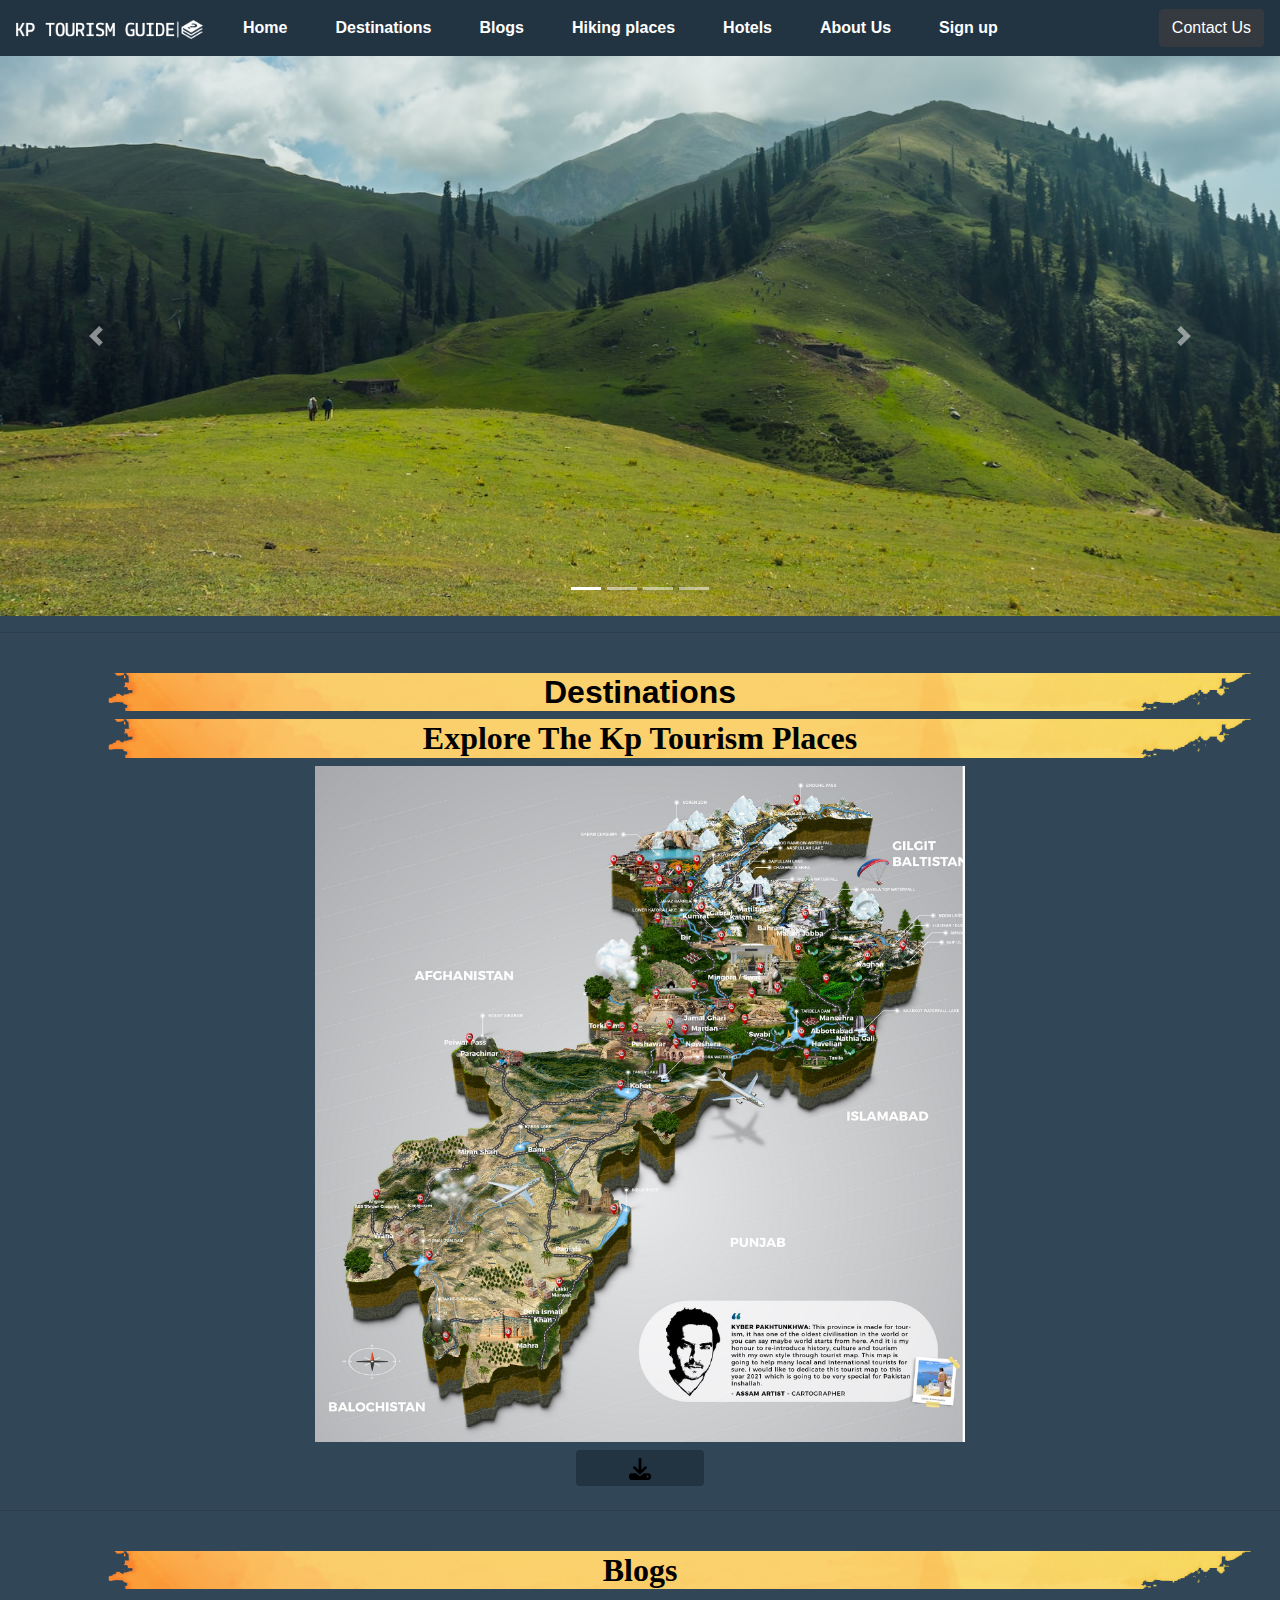
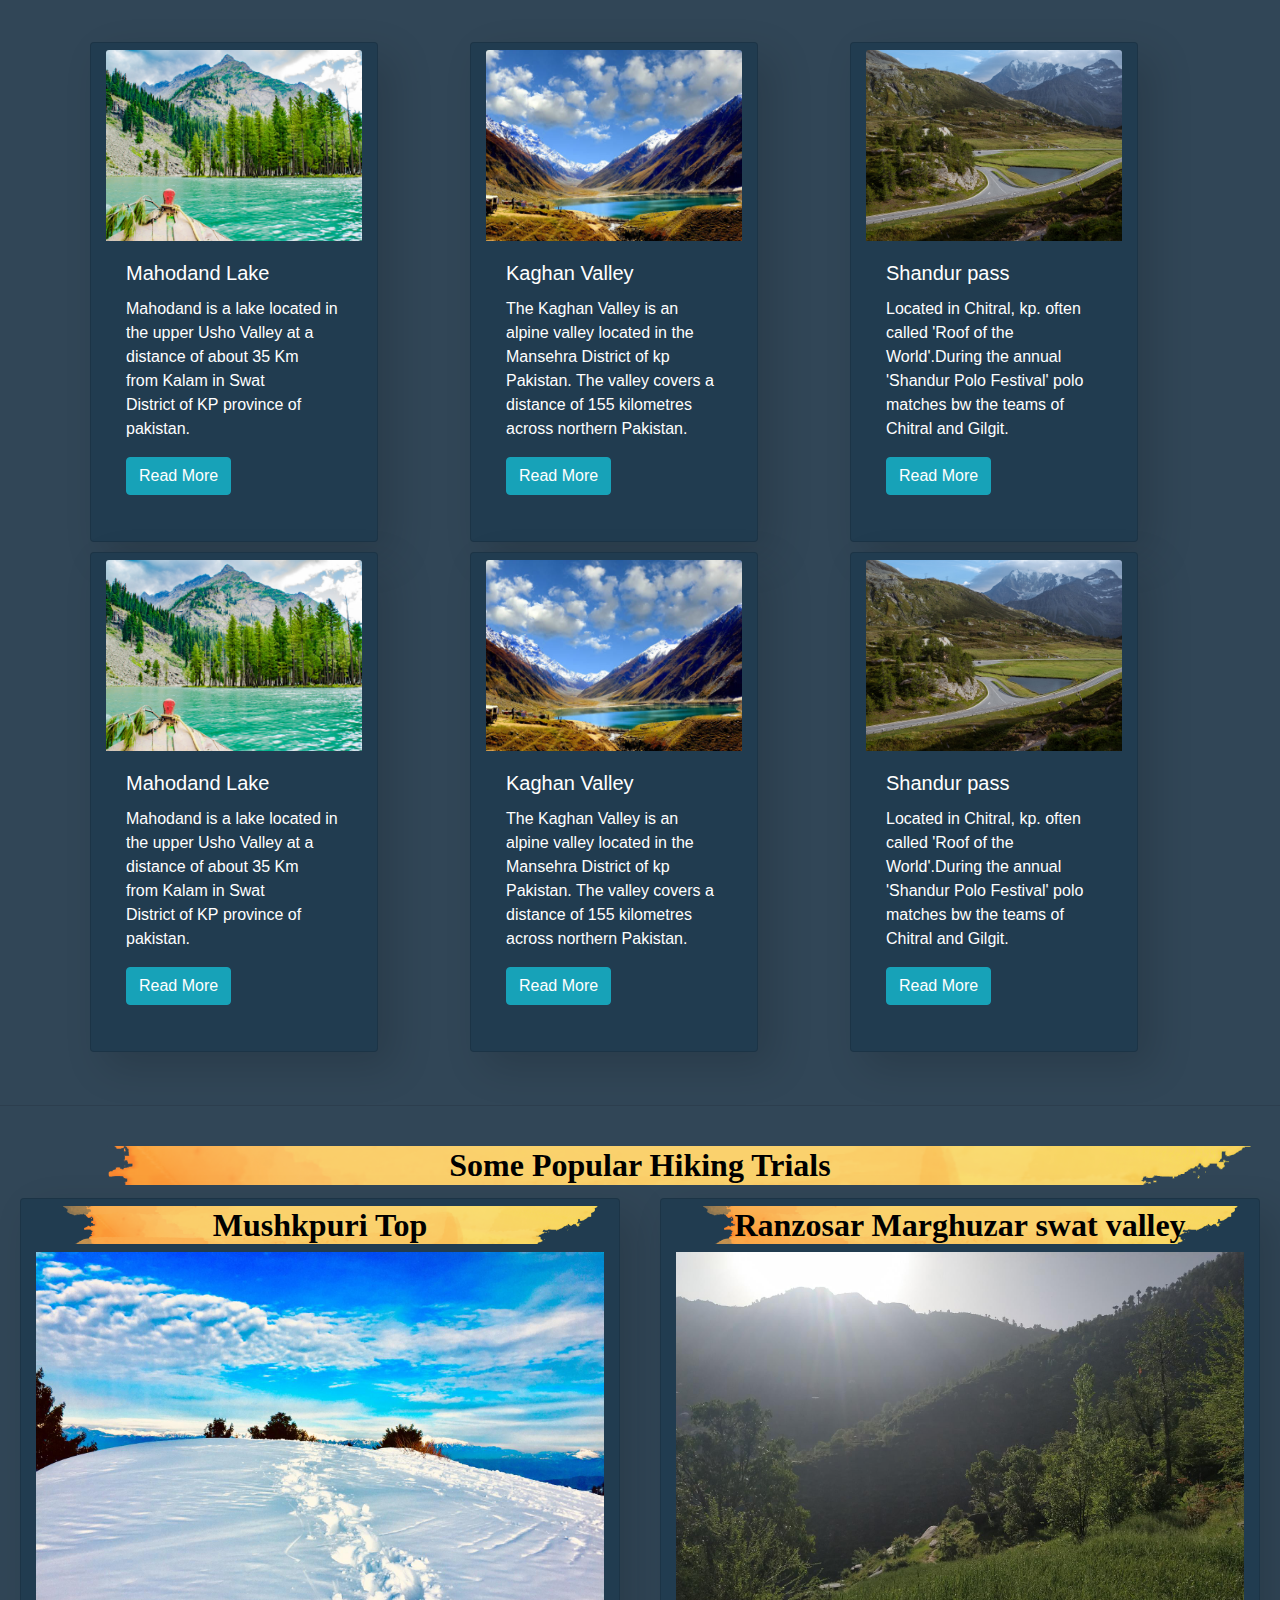
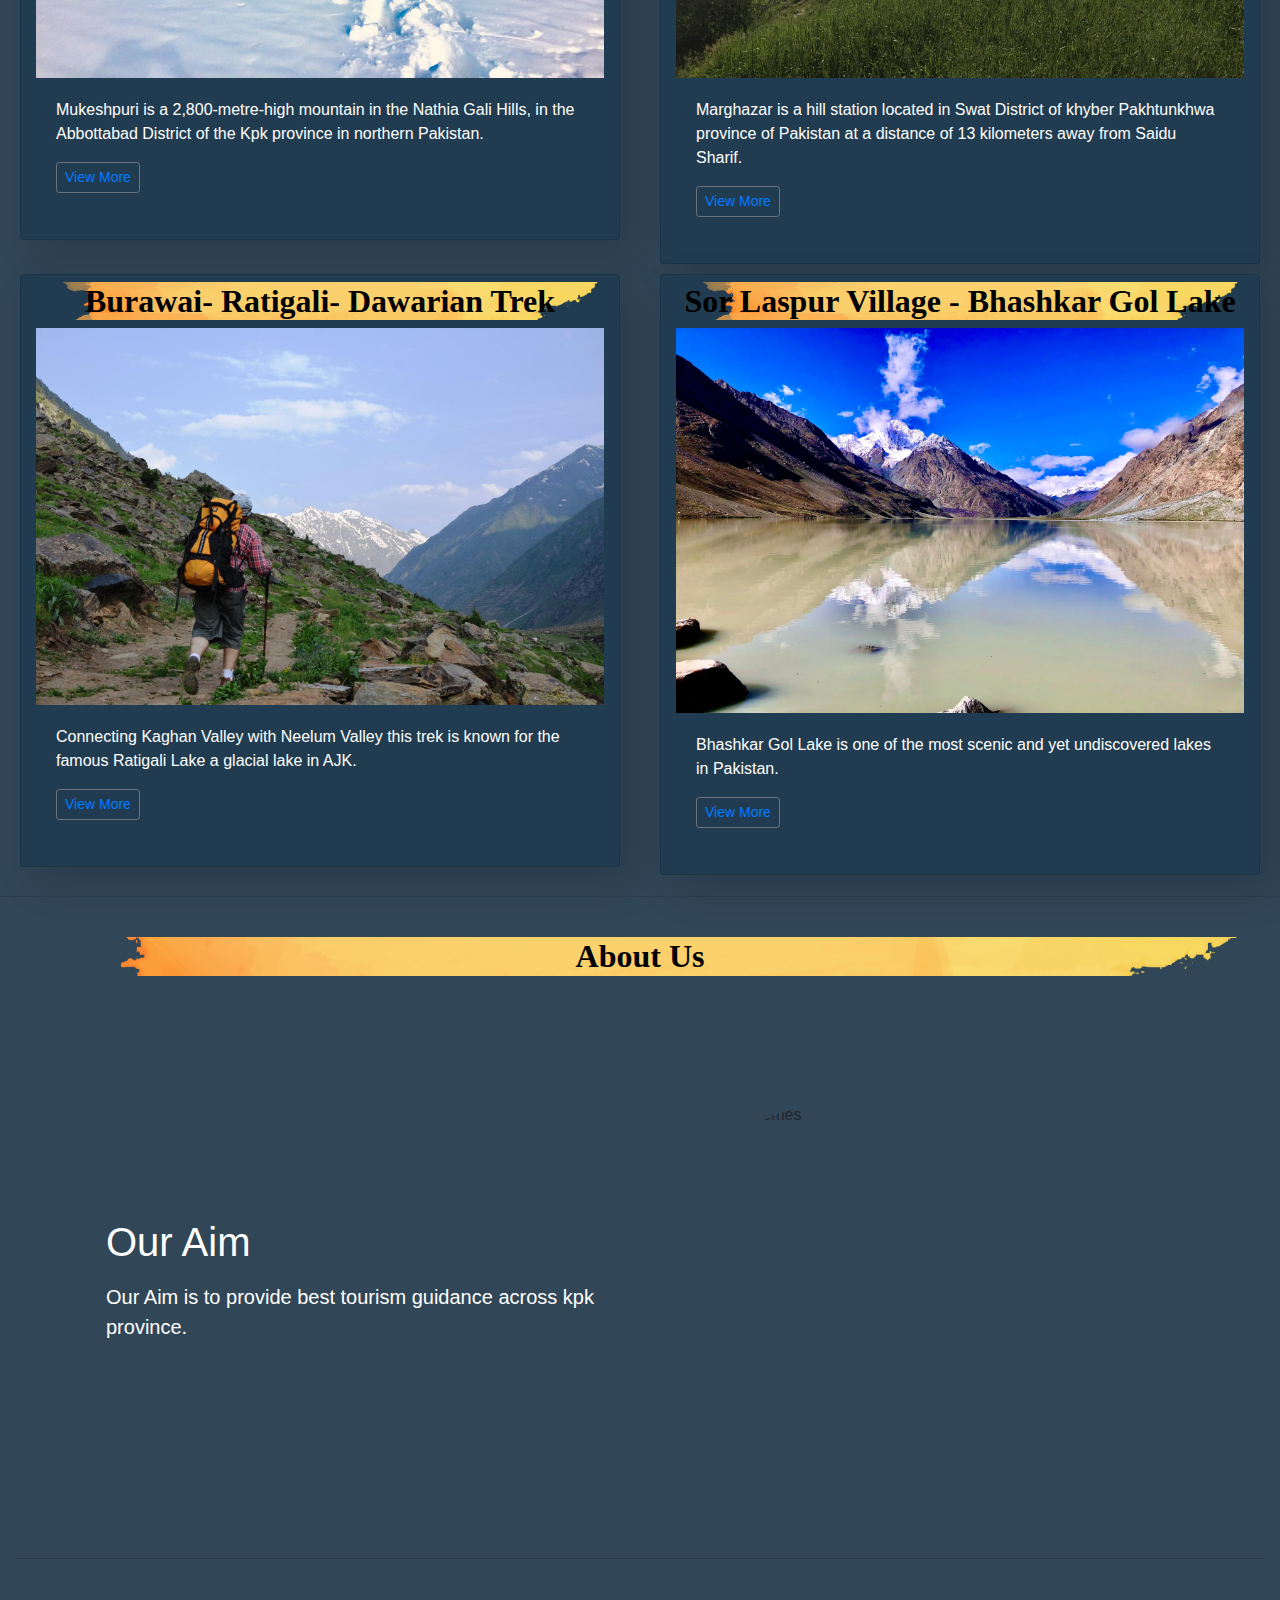
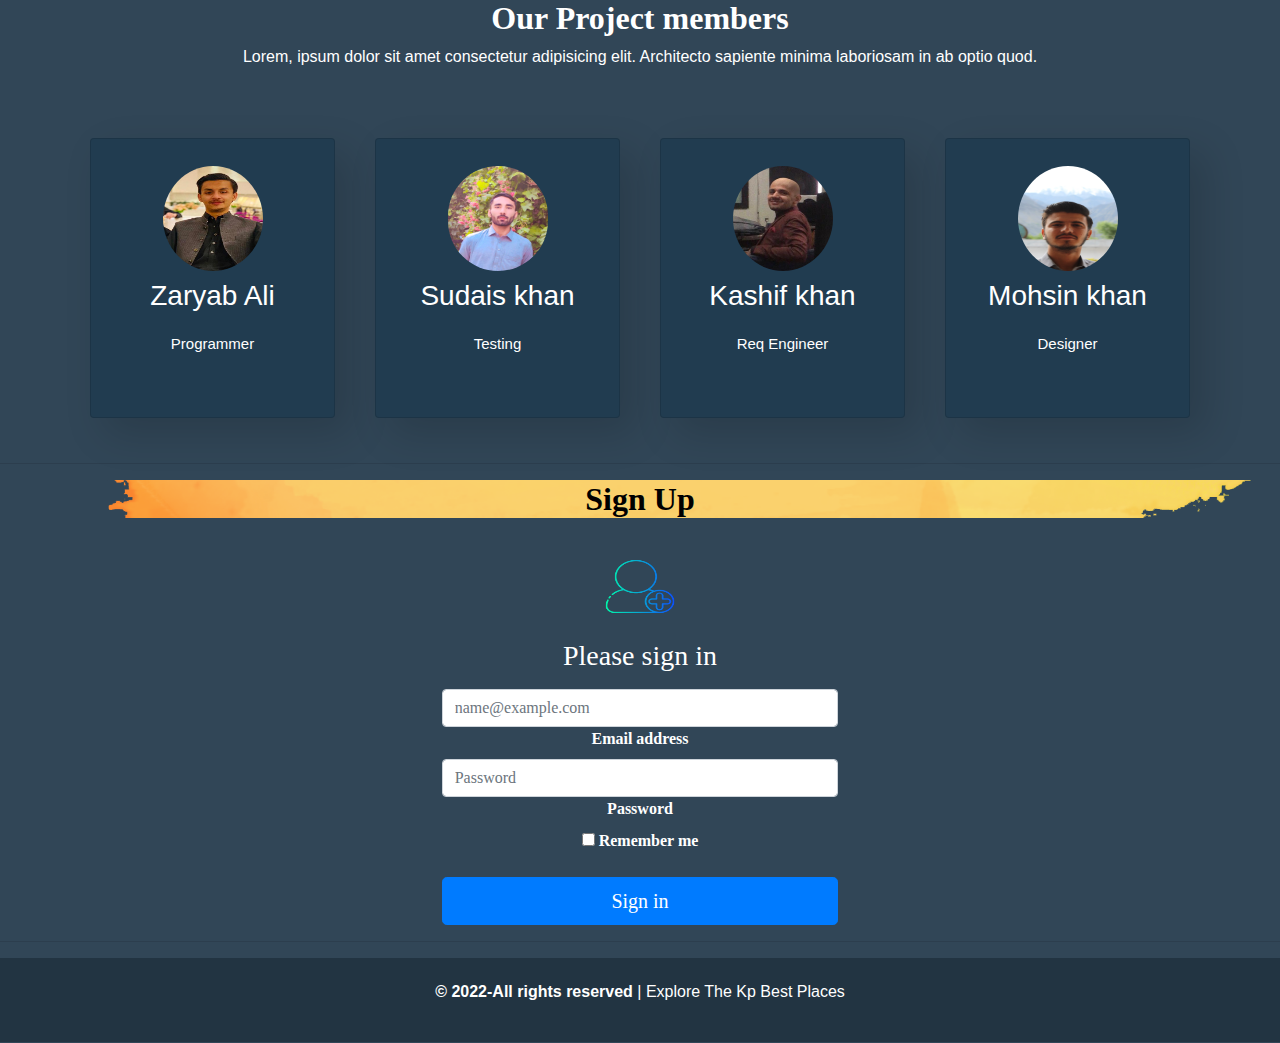
==== index.html @ ee123d58 "Add files via upload" ====
<!DOCTYPE html>
<html lang="en">
  <head>
    <!-- Required meta tags -->
    <meta charset="utf-8" />
    <meta
      name="viewport"
      content="width=device-width, initial-scale=1, shrink-to-fit=no"
    />

    <!-- Bootstrap CSS -->
    <link
      rel="stylesheet"
      href="https://cdn.jsdelivr.net/npm/bootstrap@4.0.0/dist/css/bootstrap.min.css"
      integrity="sha384-Gn5384xqQ1aoWXA+058RXPxPg6fy4IWvTNh0E263XmFcJlSAwiGgFAW/dAiS6JXm"
      crossorigin="anonymous"
    />
    <!-- <link rel="stylesheet" href="/bootstrap/css/bootstrap.min.css"> -->
    <link rel="stylesheet" href="style.css" />
    <title>KP Tourism Guide</title>
    <link rel="shortcut icon" type="image/x-icon" href="./pictures/map.png" />
  </head>

  <body class="">
    <!-- navbar   -->
    <nav class="navbar navbar-expand-lg navbar-light bg-light sticky-top">
      <a class="navbar-brand" href="#"
        ><img
          src="./pictures/logo/kp-tourism-guide-high-resolution-logo-white-on-transparent-background.png"
          alt="This is image"
          style="width: 187px"
      /></a>
      <button
        class="navbar-toggler"
        type="button"
        data-toggle="collapse"
        data-target="#navbarSupportedContent"
        aria-controls="navbarSupportedContent"
        aria-expanded="false"
        aria-label="Toggle navigation"
      >
        <span class="navbar-toggler-icon"></span>
      </button>

      <div class="collapse navbar-collapse" id="navbarSupportedContent">
        <ul class="navbar-nav mr-auto">
          <li class="nav-item">
            <a class="nav-link" href="#">Home</a>
            <span class="sr-only">(current)</span>
          </li>
          <li class="nav-item">
            <a class="nav-link" href="#dest">Destinations</a>
          </li>
          <li class="nav-item">
            <a class="nav-link" href="#blog">Blogs</a>
          </li>
          <li class="nav-item">
            <a class="nav-link" href="#hik">Hiking places</a>
          </li>
          <li class="nav-item">
            <a class="nav-link" href="#hotel">Hotels</a>
          </li>
          <li class="nav-item">
            <a class="nav-link" href="#about">About Us</a>
          </li>
          <li class="nav-item">
            <a class="nav-link" href="#siin">Sign up</a>
          </li>
        </ul>
        <form class="form-inline my-2 my-lg-0">
          <button
            type="button"
            class="btn btn-dark"
            data-toggle="modal"
            data-target="#exampleModalLong"
          >
            Contact Us
          </button>
        </form>
      </div>
    </nav>

    <!-- curaosel -->
    <div
      id="carouselExampleIndicators"
      class="carousel slide"
      data-ride="carousel"
    >
      <ol class="carousel-indicators" style="cursor: pointer">
        <li
          data-target="#carouselExampleIndicators"
          data-slide-to="0"
          class="active"
        ></li>
        <li data-target="#carouselExampleIndicators" data-slide-to="1"></li>
        <li data-target="#carouselExampleIndicators" data-slide-to="2"></li>
        <li data-target="#carouselExampleIndicators" data-slide-to="3"></li>
      </ol>
      <div class="carousel-inner">
        <div class="carousel-item">
          <img class="d-block w-100" src="pictures/1.jpg" alt="First slide" />
        </div>
        <div class="carousel-item active">
          <img class="d-block w-100" src="pictures/2.jpg" alt="Second slide" />
        </div>
        <div class="carousel-item">
          <img class="d-block w-100" src="pictures/3.jpg" alt="Third slide" />
        </div>
        <div class="carousel-item">
          <img class="d-block w-100" src="pictures/4.jpg" alt="Third slide" />
        </div>
      </div>
      <a
        class="carousel-control-prev"
        href="#carouselExampleIndicators"
        role="button"
        data-slide="prev"
      >
        <span class="carousel-control-prev-icon" aria-hidden="true"></span>
        <span class="sr-only">Previous</span>
      </a>
      <a
        class="carousel-control-next"
        href="#carouselExampleIndicators"
        role="button"
        data-slide="next"
      >
        <span class="carousel-control-next-icon" aria-hidden="true"></span>
        <span class="sr-only">Next</span>
      </a>
    </div>
    <hr />
    <br />

    <div id="dest" class="destinations">
      <div class="row">
        <div class="col-12 text-center">
          <h2>Destinations</h2>
          <h3>Explore The Kp Tourism Places</h3>
          <img
            class="t-image img-fluid"
            src="pictures/Khyber-pakhtunkhwa-tourist-attractions-map-by-assam-artist.jpg"
            alt=""
          />
          <div class="row down-btn">
            <div class="col my-2">
              <a
                href="pictures/Khyber-pakhtunkhwa-tourist-attractions-map-by-assam-artist.jpg"
                download="KP map to guide tourists"
              >
                <button
                  type="button"
                  style="width: 10%; background: #223442; border: #142736"
                  class="btn btn-light"
                  data-dismiss="modal"
                >
                  <img
                    src="pictures/download-solid.svg"
                    style="width: 22px"
                    alt=""
                  /></button
              ></a>
            </div>
          </div>
        </div>
      </div>
    </div>
    <hr />
    <br />

    <!-- blog section -->

    <div id="blog" class="blog-section">
      <h2>Blogs</h2>
      <div class="container">
        <div
          class="row d-flex justify-content-center align-items-center my-4 py-4"
        >
          <div class="col-sm-6 col-md-6 col-lg-4">
            <div class="card" style="width: 18rem">
              <img
                class="card-img-top"
                src="./pictures/card1.jpg"
                alt="Card image cap"
                style="height: 191px"
              />
              <div class="card-body">
                <h5 class="card-title">Mahodand Lake</h5>
                <p class="card-text">
                  Mahodand is a lake located in the upper Usho Valley at a
                  distance of about 35 Km from Kalam in Swat
                  District of KP province of pakistan.
                </p>
                <a href="blogs/first-blog.html" class="btn btn-info"
                  >Read More</a
                >
              </div>
            </div>
          </div>
          <div class="col-sm-6 col-md-6 col-lg-4">
            <div class="card" style="width: 18rem">
              <img
                class="card-img-top"
                src="./pictures/card2.jpg"
                alt="Card image cap"
                style="height: 191px"
              />
              <div class="card-body">
                <h5 class="card-title">Kaghan Valley</h5>
                <p class="card-text">
                  The Kaghan Valley is an alpine valley located in the Mansehra
                  District of kp Pakistan. The valley covers a distance of 155
                  kilometres across northern Pakistan.
                </p>
                <a href="blogs/2nd blog.html" class="btn btn-info">Read More</a>
              </div>
            </div>
          </div>

          <div class="col-sm-6 col-md-6 col-lg-4">
            <div class="card" style="width: 18rem">
              <img
                class="card-img-top"
                src="./pictures/card 3.jpg"
                alt="Card image cap"
                style="height: 191px"
              />
              <div class="card-body">
                <h5 class="card-title">Shandur pass</h5>
                <p class="card-text">
                  Located in Chitral, kp. often called 'Roof of the
                  World'.During the annual 'Shandur Polo Festival' polo matches
                  bw the teams of Chitral and Gilgit.
                </p>
                <a href="blogs/3rd-blog.html" class="btn btn-info">Read More</a>
              </div>
            </div>
          </div>
          <div class="col-sm-6 col-md-6 col-lg-4">
            <div class="card" style="width: 18rem">
              <img
                class="card-img-top"
                src="./pictures/card1.jpg"
                alt="Card image cap"
                style="height: 191px"
              />
              <div class="card-body">
                <h5 class="card-title">Mahodand Lake</h5>
                <p class="card-text">
                  Mahodand is a lake located in the upper Usho Valley at a
                  distance of about 35 Km from Kalam in Swat
                  District of KP province of pakistan.
                </p>
                <a href="blogs/4-blog.html" class="btn btn-info">Read More</a>
              </div>
            </div>
          </div>
          <div class="col-sm-6 col-md-6 col-lg-4">
            <div class="card" style="width: 18rem">
              <img
                class="card-img-top"
                src="./pictures/card2.jpg"
                alt="Card image cap"
                style="height: 191px"
              />
              <div class="card-body">
                <h5 class="card-title">Kaghan Valley</h5>
                <p class="card-text">
                  The Kaghan Valley is an alpine valley located in the Mansehra
                  District of kp Pakistan. The valley covers a distance of 155
                  kilometres across northern Pakistan.
                </p>
                <a href="blogs/5-blog.html" class="btn btn-info">Read More</a>
              </div>
            </div>
          </div>
          <div class="col-sm-6 col-md-6 col-lg-4">
            <div class="card" style="width: 18rem">
              <img
                class="card-img-top"
                src="./pictures/card 3.jpg"
                alt="Card image cap"
                style="height: 191px"
              />
              <div class="card-body">
                <h5 class="card-title">Shandur pass</h5>
                <p class="card-text">
                  Located in Chitral, kp. often called 'Roof of the
                  World'.During the annual 'Shandur Polo Festival' polo matches
                  bw the teams of Chitral and Gilgit.
                </p>
                <a href="blogs/6-blog.html" class="btn btn-info">Read More</a>
              </div>
            </div>
          </div>
        </div>
      </div>
    </div>
    <hr />
    <br />
    <!-- Button trigger modal -->

    <!-- Modal -->
    <div
      class="modal fade"
      id="exampleModalLong"
      tabindex="-1"
      role="dialog"
      aria-labelledby="exampleModalLongTitle"
      aria-hidden="true"
    >
      <div class="modal-dialog" role="document">
        <div class="modal-content" style="background: #223442; color: white">
          <div class="modal-header">
            <h5 class="modal-title" id="exampleModalLongTitle">
              Contact Us Via Email
            </h5>
            <button
              type="button"
              class="close"
              data-dismiss="modal"
              aria-label="Close"
            >
              <span aria-hidden="true">&times;</span>
            </button>
          </div>
          <div class="modal-body">
            <p>
              <a href="mailto:khanzaryab249@gmail.com"
                >khanzaryab249@gmail.com</a
              >
            </p>
          </div>
          <div class="modal-footer">
            <button type="button" class="btn btn-dark" data-dismiss="modal">
              Close
            </button>
          </div>
        </div>
      </div>
    </div>

    <!-- hiking places -->
    <div id="hik" class="hiking">
      <h2>Some Popular Hiking Trials</h2>
      <div class="container-fluid">
        <div class="row">
          <div class="col-sm-6">
            <div class="card shadow-sm">
              <h2>Mushkpuri Top</h2>
              <img src="./pictures/mushkpuri.jpg" alt="" class="fluid" />

              <div class="card-body">
                <p class="card-text">
                  Mukeshpuri is a 2,800-metre-high mountain in the Nathia Gali
                  Hills, in the Abbottabad District of the Kpk province in
                  northern Pakistan.
                </p>
                <div class="d-flex justify-content-between align-items-center">
                  <div class="btn-group">
                    <button
                      type="button"
                      class="btn btn-sm btn-outline-secondary"
                    >
                      <a href="./hiking trials/trial1.html">View More</a>
                    </button>
                  </div>
                </div>
              </div>
            </div>
          </div>
          <div class="col-sm-6">
            <div class="card shadow-sm">
              <h2>Ranzosar Marghuzar swat valley</h2>
              <img src="./pictures/t2.jpg" alt="" class="fluid" />

              <div class="card-body">
                <p class="card-text">
                  Marghazar is a hill station located in Swat District of khyber
                  Pakhtunkhwa province of Pakistan at a distance of 13
                  kilometers away from Saidu Sharif.
                </p>
                <div class="d-flex justify-content-between align-items-center">
                  <div class="btn-group">
                    <button
                      type="button"
                      class="btn btn-sm btn-outline-secondary"
                    >
                      <a href="./hiking trials/trial2.html">View More</a>
                    </button>
                  </div>
                </div>
              </div>
            </div>
          </div>
          <div class="col-sm-6">
            <div class="card shadow-sm">
              <h2>Burawai- Ratigali- Dawarian Trek</h2>
              <img src="./pictures/t3.jpg" alt="" class="fluid" />

              <div class="card-body">
                <p class="card-text">
                  Connecting Kaghan Valley with Neelum Valley this trek is known
                  for the famous Ratigali Lake a glacial lake in AJK.
                </p>
                <div class="d-flex justify-content-between align-items-center">
                  <div class="btn-group">
                    <button
                      type="button"
                      class="btn btn-sm btn-outline-secondary"
                    >
                      <a href="./hiking trials/trial3.html">View More</a>
                    </button>
                  </div>
                </div>
              </div>
            </div>
          </div>
          <div class="col-sm-6">
            <div class="card shadow-sm">
              <h2>Sor Laspur Village - Bhashkar Gol Lake</h2>
              <img
                src="./pictures/t4.jpg"
                alt=""
                class="fluid"
                style="height: 385px"
              />

              <div class="card-body">
                <p class="card-text">
                  Bhashkar Gol Lake is one of the most scenic and yet
                  undiscovered lakes in Pakistan.
                </p>
                <div class="d-flex justify-content-between align-items-center">
                  <div class="btn-group">
                    <button
                      type="button"
                      class="btn btn-sm btn-outline-secondary"
                    >
                      <a href="./hiking trials/trial4.html">View More</a>
                    </button>
                  </div>
                </div>
              </div>
            </div>
          </div>
        </div>
      </div>
    </div>

    <hr />
    <br />

    <!-- about us -->

    <div id="about" class="aboutus container-fluid">
      <h2>About Us</h2>
      <div
        class="row flex-lg-row-reverse align-items-center g-5 py-5 about-margin"
      >
        <div class="col-10 col-sm-8 col-lg-6">
          <img
            src="./pictures/about.jpg"
            class="d-block mx-lg-auto img-fluid"
            alt="Bootstrap Themes"
            width="700"
            height="500"
            loading="lazy"
          />
        </div>
        <div class="col-lg-6">
          <h1 class="display-5 fw-bold lh-1 mb-3">Our Aim</h1>
          <p class="lead">
            Our Aim is to provide best tourism guidance across kpk province.
          </p>
          <div class="d-grid gap-2 d-md-flex justify-content-md-start">
            <!-- <button type="button" class="btn btn-outline-secondary btn-lg px-4">
              'Go Where You Feel Most Alive'
            </button> -->
          </div>
        </div>
      </div>
      <hr />
      <br />
      <section id="team" class="team section-padding">
        <div class="container">
          <div class="row">
            <div class="col-md-12">
              <div class="section-header text-center pb-5">
                <h3>Our Project members</h3>
                <p>
                  Lorem, ipsum dolor sit amet consectetur adipisicing elit.
                  Architecto sapiente minima laboriosam in ab optio quod.
                </p>
              </div>
            </div>
          </div>
          <div class="row">
            <div class="col-12 col-md-16 col-lg-3">
              <div class="card text-center">
                <div class="card-body">
                  <img
                    src="./pictures/zaryab.jpg"
                    alt=""
                    class="img-fluid rounded-circle"
                  />
                  <h3 class="card-title py-2">Zaryab Ali</h3>
                  <p>Programmer</p>
                </div>
              </div>
            </div>
            <div class="col-12 col-md-16 col-lg-3">
              <div class="card text-center">
                <div class="card-body">
                  <img src="./pictures/sudais.jpg" alt="" class="img-fluid" />
                  <h3 class="card-title py-2">Sudais khan</h3>
                  <p>Testing</p>
                </div>
              </div>
            </div>
            <div class="col-12 col-md-16 col-lg-3">
              <div class="card text-center">
                <div class="card-body">
                  <img
                    src="./pictures/000.jpg"
                    alt=""
                    class="img-fluid rounded-circle"
                  />
                  <h3 class="card-title py-2">Kashif khan</h3>
                  <p>Req Engineer</p>
                </div>
              </div>
            </div>
            <div class="col-12 col-md-16 col-lg-3">
              <div class="card text-center">
                <div class="card-body">
                  <img
                    src="./pictures/mohsin.jpg
                                "
                    alt=""
                    class="img-fluid rounded-circle"
                  />
                  <h3 class="card-title py-2">Mohsin khan</h3>
                  <p>Designer</p>
                </div>
              </div>
            </div>
          </div>
        </div>
      </section>
    </div>
    <br />
    <hr />
    <!-- sign up -->
    <div id="siin" class="signup">
      <h2>Sign Up</h2>
      <div class="container-fluid sinup">
        <div
          class="row d-flex justify-content-center align-items-center text-center sign"
        >
          <div class="col-xl-4 col-lg-5 col-md-6 col-sm-6">
            <form>
              <img
                class="mb-4"
                src="./pictures/sign-up.png"
                alt=""
                width="72"
                height="57"
              />
              <h1 class="h3 mb-3 fw-normal">Please sign in</h1>

              <div class="form-floating">
                <input
                  type="email"
                  class="form-control"
                  id="floatingInput"
                  placeholder="name@example.com"
                />
                <label for="floatingInput">Email address</label>
              </div>
              <div class="form-floating">
                <input
                  type="password"
                  class="form-control"
                  id="floatingPassword"
                  placeholder="Password"
                />
                <label for="floatingPassword">Password</label>
              </div>

              <div class="checkbox mb-3">
                <label>
                  <input type="checkbox" value="remember-me" /> Remember me
                </label>
              </div>
              <button class="w-100 btn btn-lg btn-primary" type="submit">
                Sign in
              </button>
            </form>
          </div>
        </div>
      </div>
    </div>

    <hr />
    <div class="footer">
      <p>
        <strong>© 2022-All rights reserved</strong> | Explore The Kp Best Places
      </p>
    </div>
    <div class="container">
      <div class="row">
        <div class="col"></div>
      </div>
    </div>

    <!-- Optional JavaScript -->
    <!-- jQuery first, then Popper.js, then Bootstrap JS -->
    <script
      src="https://code.jquery.com/jquery-3.2.1.slim.min.js"
      integrity="sha384-KJ3o2DKtIkvYIK3UENzmM7KCkRr/rE9/Qpg6aAZGJwFDMVNA/GpGFF93hXpG5KkN"
      crossorigin="anonymous"
    ></script>
    <script
      src="https://cdn.jsdelivr.net/npm/popper.js@1.12.9/dist/umd/popper.min.js"
      integrity="sha384-ApNbgh9B+Y1QKtv3Rn7W3mgPxhU9K/ScQsAP7hUibX39j7fakFPskvXusvfa0b4Q"
      crossorigin="anonymous"
    ></script>
    <script
      src="https://cdn.jsdelivr.net/npm/bootstrap@4.0.0/dist/js/bootstrap.min.js"
      integrity="sha384-JZR6Spejh4U02d8jOt6vLEHfe/JQGiRRSQQxSfFWpi1MquVdAyjUar5+76PVCmYl"
      crossorigin="anonymous"
    ></script>
    <!-- <script src="/bootstrap/js/bootstrap.min.js"></script> -->
  </body>
</html>
---- style.css ----
/* * {
  border: 1px solid #9c0404;
} */

body {
  background: #314657 !important;
  min-width: 100%;
  overflow-x: hidden;
}

.navbar {
  font-family: "Arial Narrow Bold", sans-serif, times;
  font-weight: bolder;
  background: #223442 !important;
  font-size: medium;
}

.navbar-light .navbar-nav .nav-link {
  transition: 0.6s ease-in-out;
  padding: 0 24px 0 24px;
  color: white;
}

.navbar-light .navbar-nav .nav-link:hover {
  color: #000000;

  text-decoration: 5px solid rgb(30, 97, 27) underline;
}

.card {
  background: #213c50;
  color: white;
  font-family: "san-serif" Arial;
  padding: 7px 15px 26px 15px;
  margin: 5px;
  transition: 0.4s ease-in-out;
  box-shadow: 15px 15px 40px rgba(0, 0, 0, 0.15);
  cursor: pointer;
}

.card:hover {
  background: #314657;
  padding: 6px 14px 24px 13px;
}

.down-btn {
  transition: 0.4s ease-in-out;
  cursor: pointer;
}

.down-btn:hover {
  padding: 6px 0px 0px 0px;
}

.destinations {
  color: white;
  overflow: hidden;
}

.destinations h2 {
  background-image: url("pictures/button.png");
  background-size: cover;
  background-position: center;
  font-family: "Times New Roman", Times, serif;
  font-family: "Arial Narrow Bold", sans-serif;
  font-size: xx-large;
  font-weight: bolder;
  color: black;
}

.destinations h3 {
  background-image: url("pictures/button.png");
  background-size: cover;
  background-position: center;
  font-family: "Times New Roman", Times, serif;
  font-size: xx-large;
  font-weight: bolder;
  color: black;
}

.t-image {
  width: 650px;
}

.blog-section h2 {
  background-image: url("pictures/button.png");
  background-size: cover;
  background-position: center;
  font-family: "Times New Roman", Times, serif;
  font-size: xx-large;
  font-weight: bolder;
  color: black;
  text-align: center;
}

.hiking h2 {
  background-image: url("pictures/button.png");
  background-size: cover;
  background-position: center;
  font-family: "Times New Roman", Times, serif;
  font-size: xx-large;
  font-weight: bolder;
  color: black;
  text-align: center;
}

.aboutus h2 {
  background-image: url("pictures/button.png");
  background-size: cover;
  background-position: center;
  font-family: "Times New Roman", Times, serif;
  font-size: xx-large;
  font-weight: bolder;
  color: black;
  text-align: center;
}

.aboutus .about-margin {
  margin: 79px 76px 36px 76px;
}

.aboutus h1,
p {
  color: white;
}

.aboutus img {
  border-radius: 250px;
}

.team .card-body {
  font-size: 15px;
}

.team .card-body img {
  border-radius: 300px;
  height: 105px;
  width: 100px;
}

.team .section-header h3 {
  font-family: "Times New Roman", Times, serif;
  font-size: xx-large;
  font-weight: bolder;
  color: rgb(255, 255, 255);
}

/* .team .section-header p {} */

.team .card {
  box-shadow: 15px 15px 40px rgba(0, 0, 0, 0.15);
}

.signup .sign {
  color: white;
  font-family: "Times New Roman", Times, serif;
  font-weight: 800;
  font-size: medium;
}

.signup .sinup {
  margin: 40px 0px 0px 0px;
}

.signup h2 {
  background-image: url("pictures/button.png");
  background-size: cover;
  background-position: center;
  font-family: "Times New Roman", Times, serif;
  font-size: xx-large;
  font-weight: bolder;
  color: black;
  text-align: center;
}

.footer {
  background: #223442 !important;
  display: flex;
  justify-content: center;
  align-items: center;
  color: rgb(0, 0, 0);
  height: 84px;
  width: 100%;
}
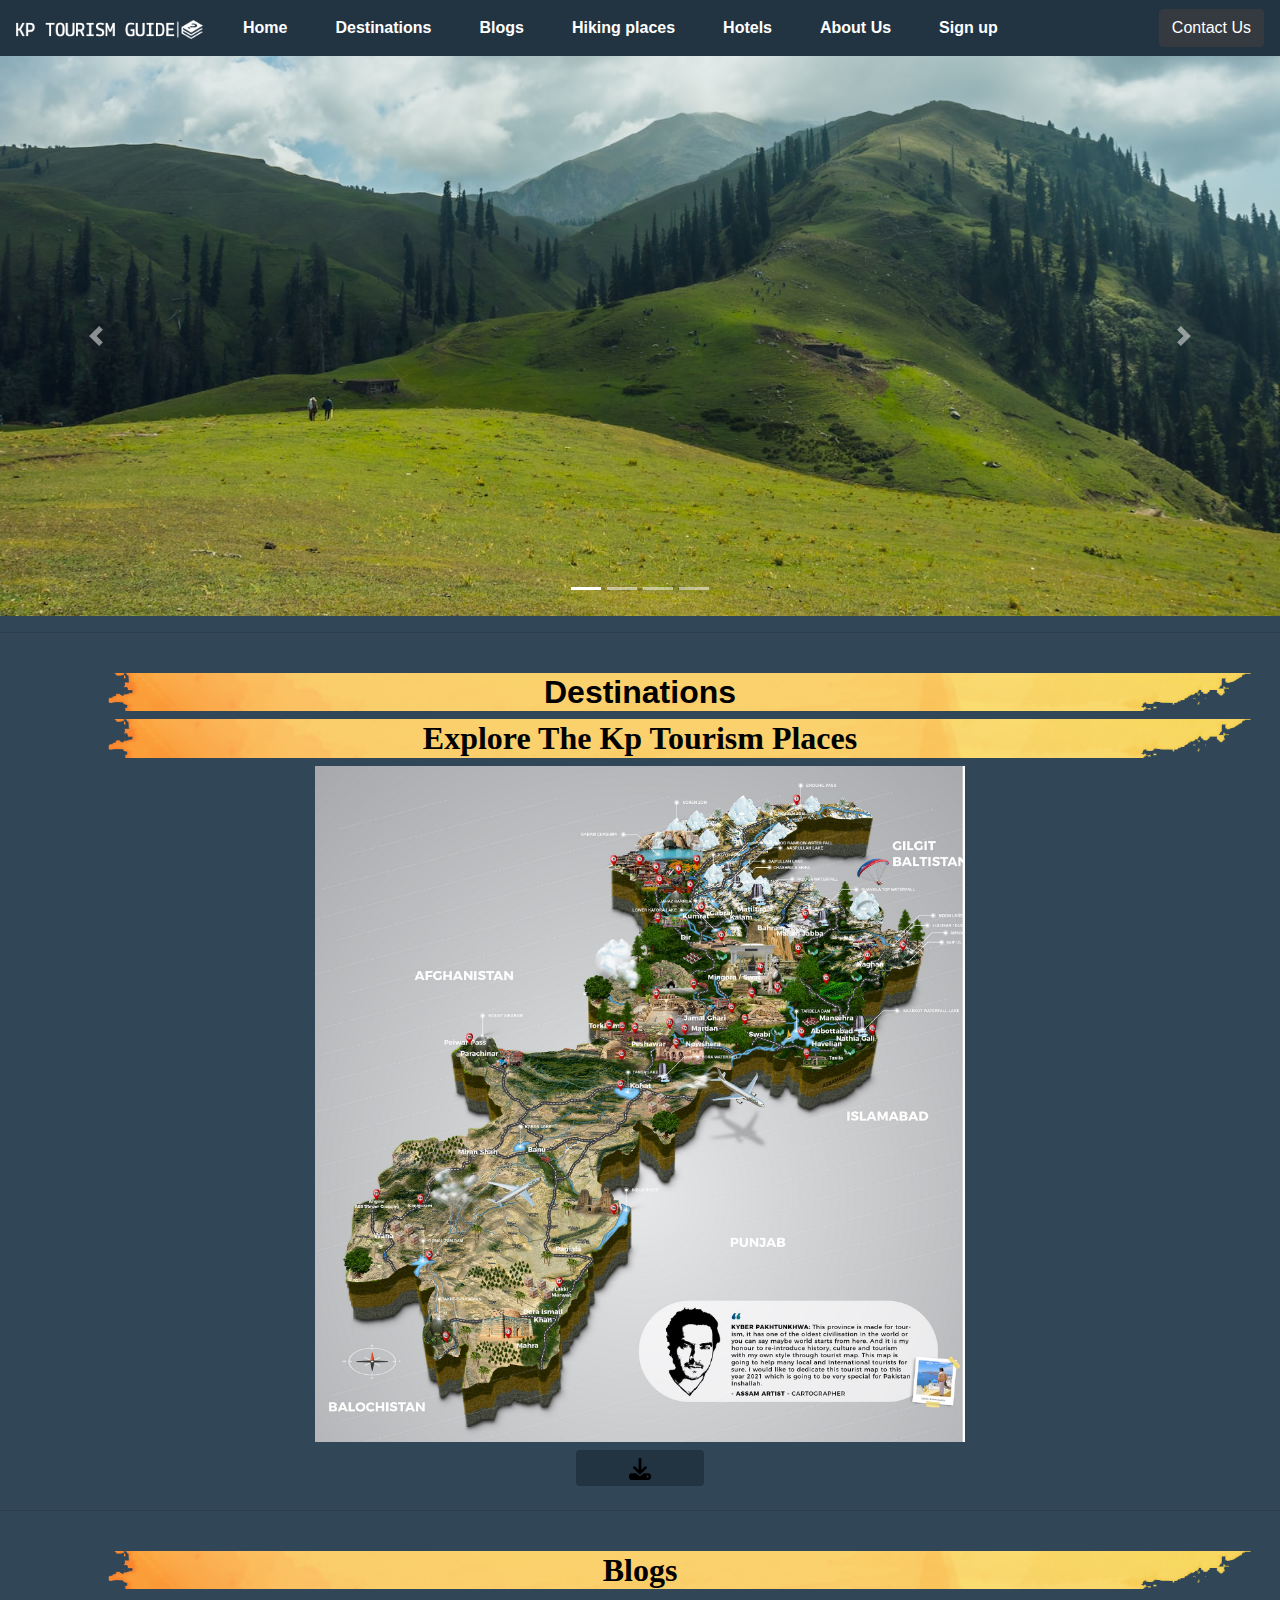
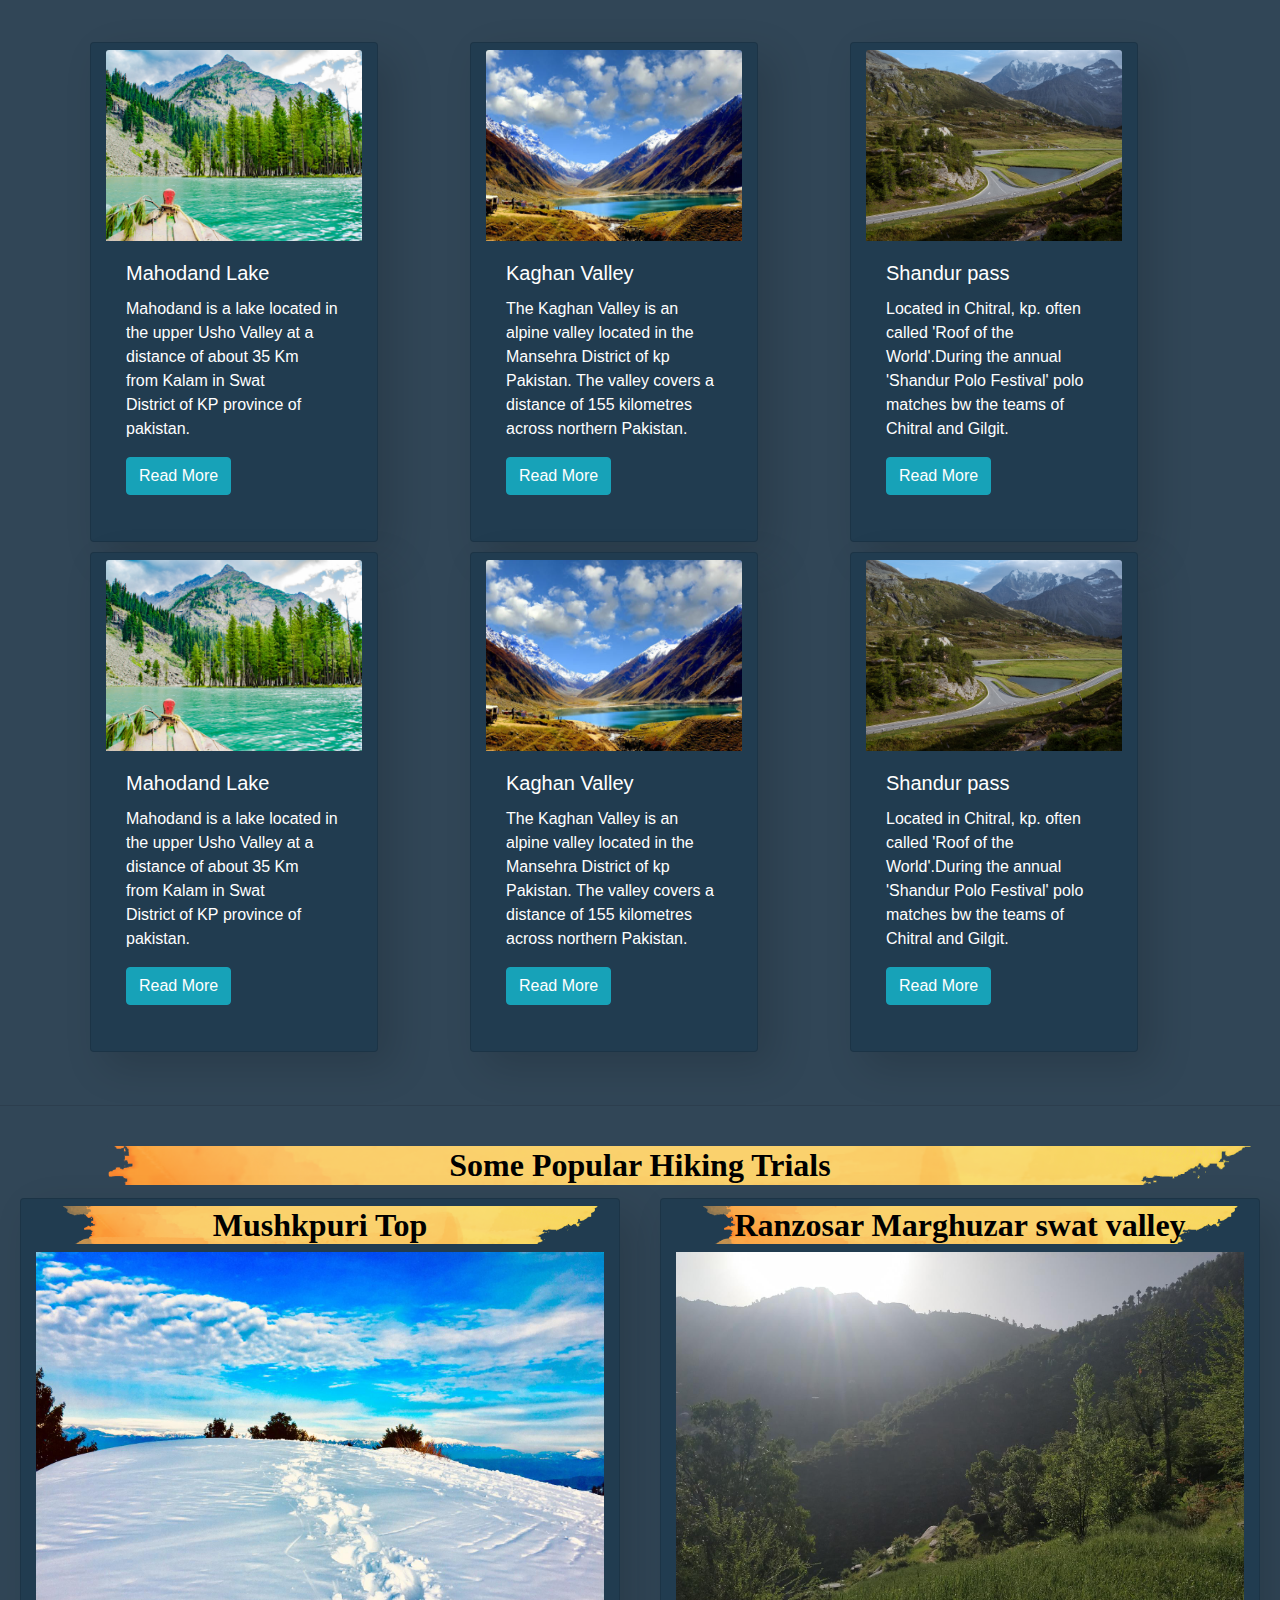
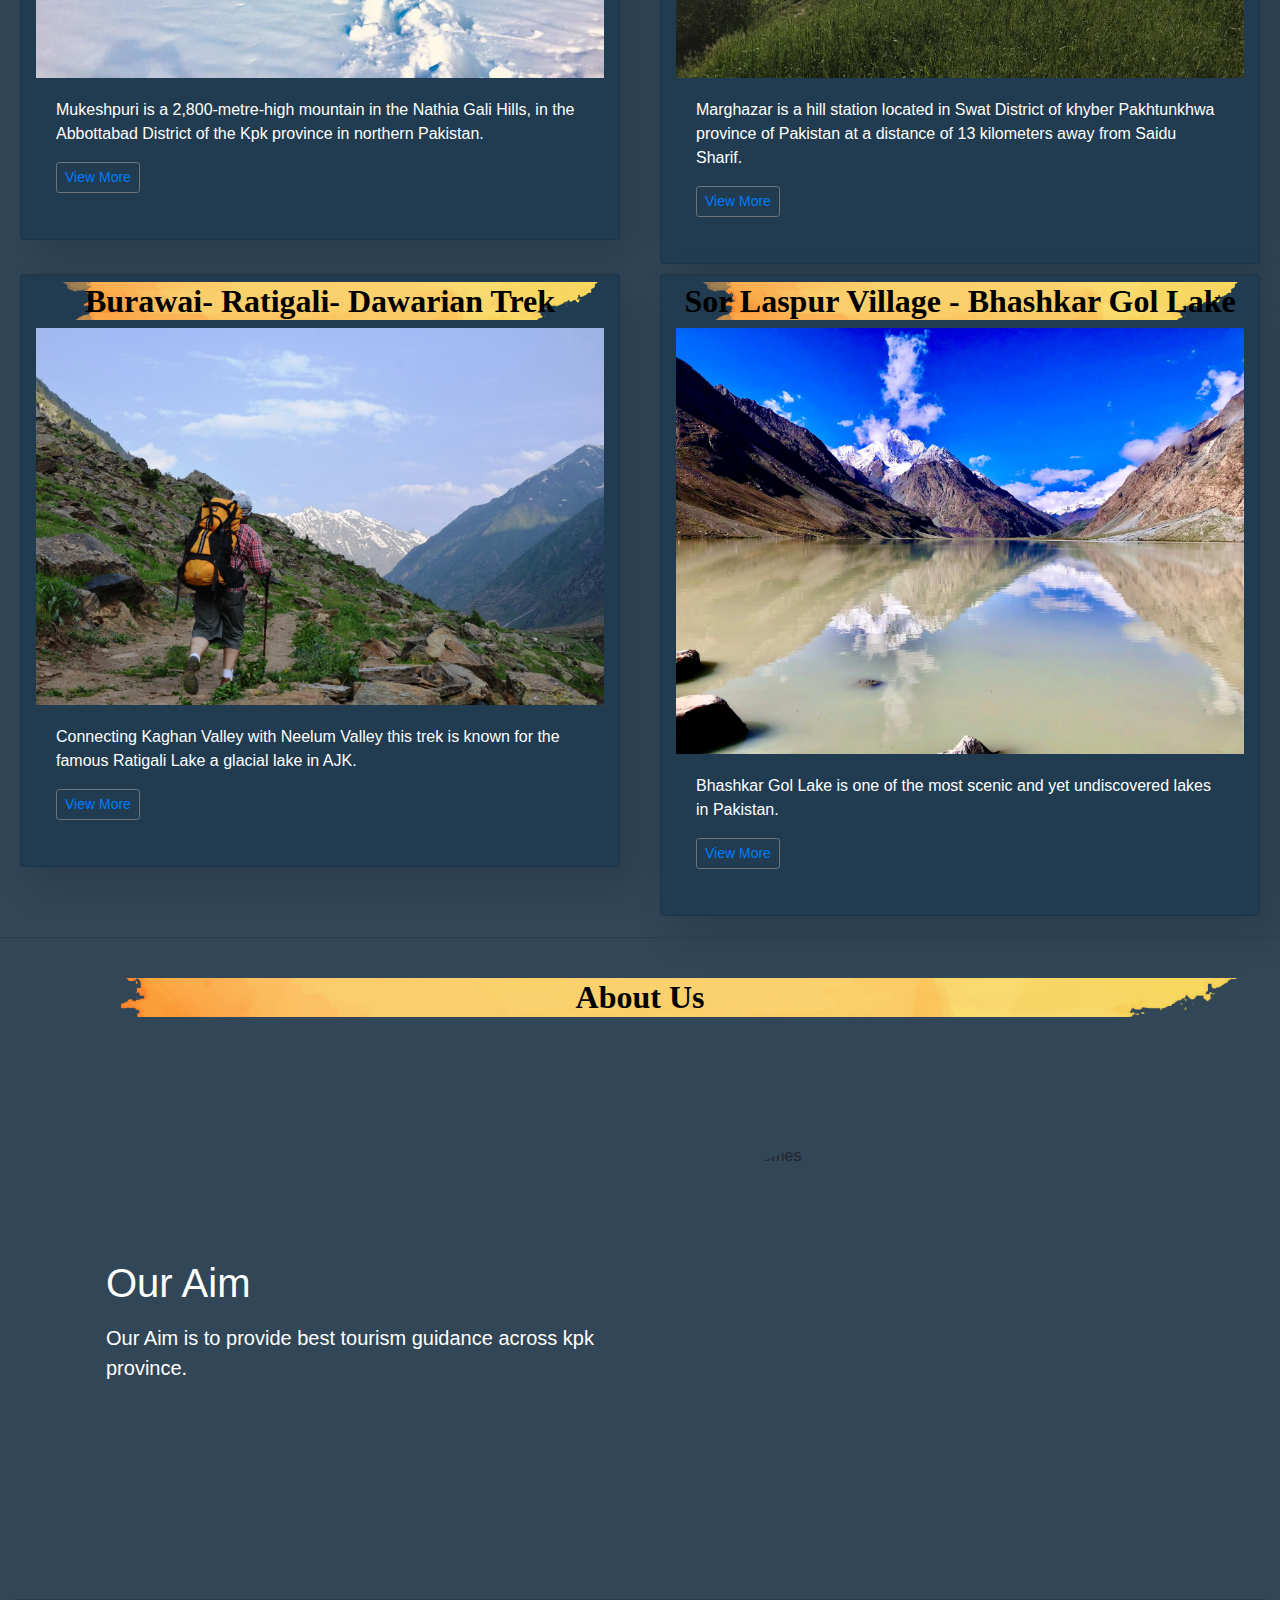
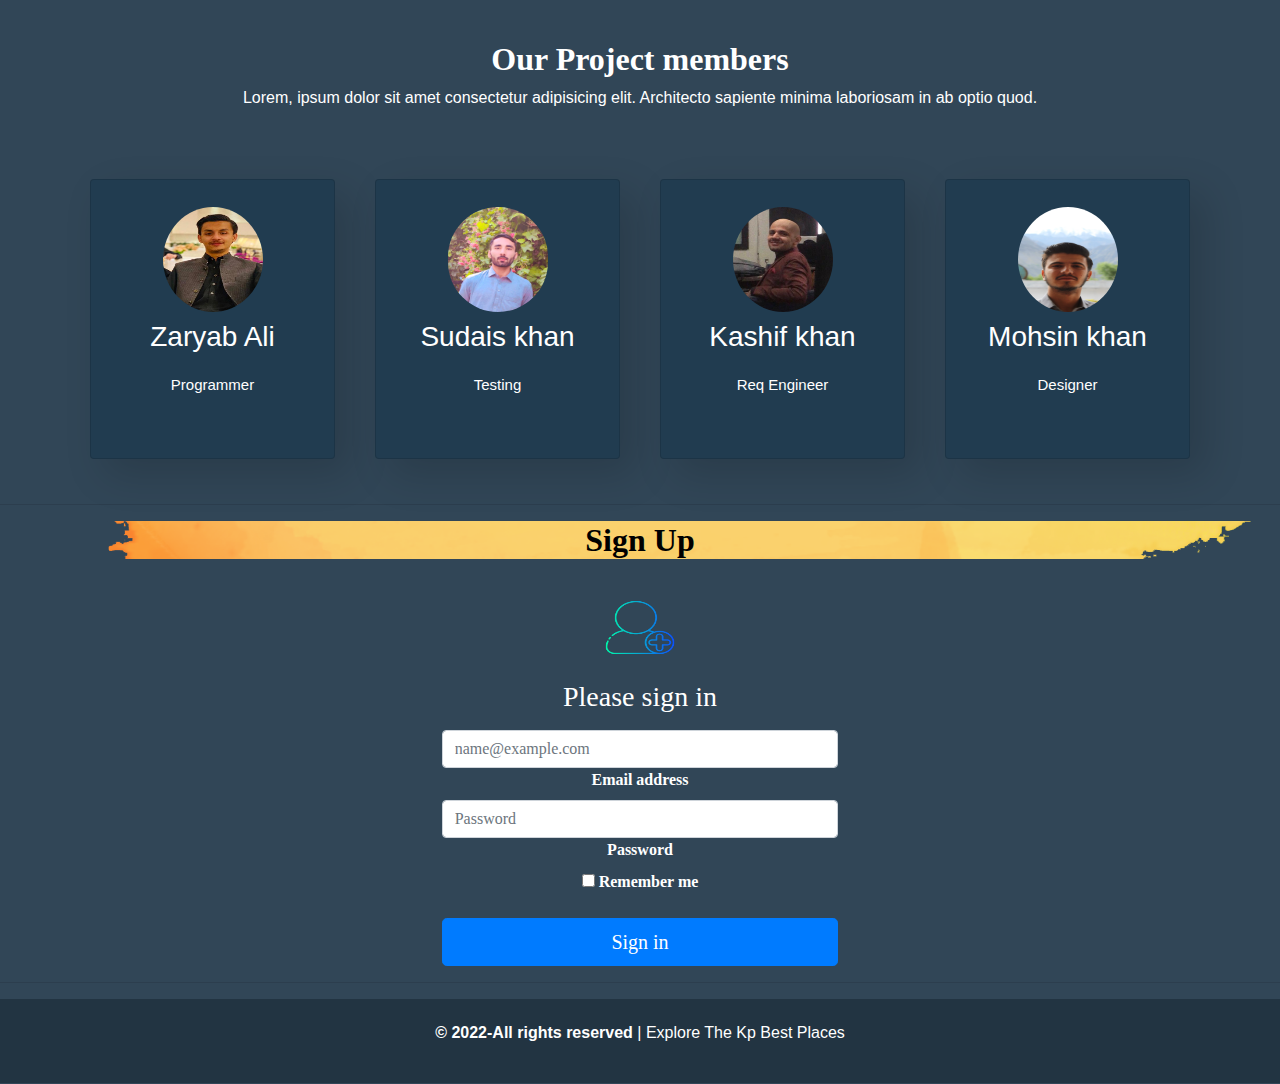
==== commit aa6761f7: "Update index.html" ====
--- a/index.html
+++ b/index.html
@@ -348,7 +348,7 @@
           <div class="col-sm-6">
             <div class="card shadow-sm">
               <h2>Mushkpuri Top</h2>
-              <img src="./pictures/mushkpuri.jpg" alt="" class="fluid" />
+              <img src="./pictures/mushkpuri.jpg" alt="" class="img-fluid" />
 
               <div class="card-body">
                 <p class="card-text">
@@ -372,7 +372,7 @@
           <div class="col-sm-6">
             <div class="card shadow-sm">
               <h2>Ranzosar Marghuzar swat valley</h2>
-              <img src="./pictures/t2.jpg" alt="" class="fluid" />
+              <img src="./pictures/t2.jpg" alt="" class="img-fluid" />
 
               <div class="card-body">
                 <p class="card-text">
@@ -396,7 +396,7 @@
           <div class="col-sm-6">
             <div class="card shadow-sm">
               <h2>Burawai- Ratigali- Dawarian Trek</h2>
-              <img src="./pictures/t3.jpg" alt="" class="fluid" />
+              <img src="./pictures/t3.jpg" alt="" class="img-fluid" />
 
               <div class="card-body">
                 <p class="card-text">
@@ -422,8 +422,8 @@
               <img
                 src="./pictures/t4.jpg"
                 alt=""
-                class="fluid"
-                style="height: 385px"
+                class="img-fluid"
+                
               />
 
               <div class="card-body">
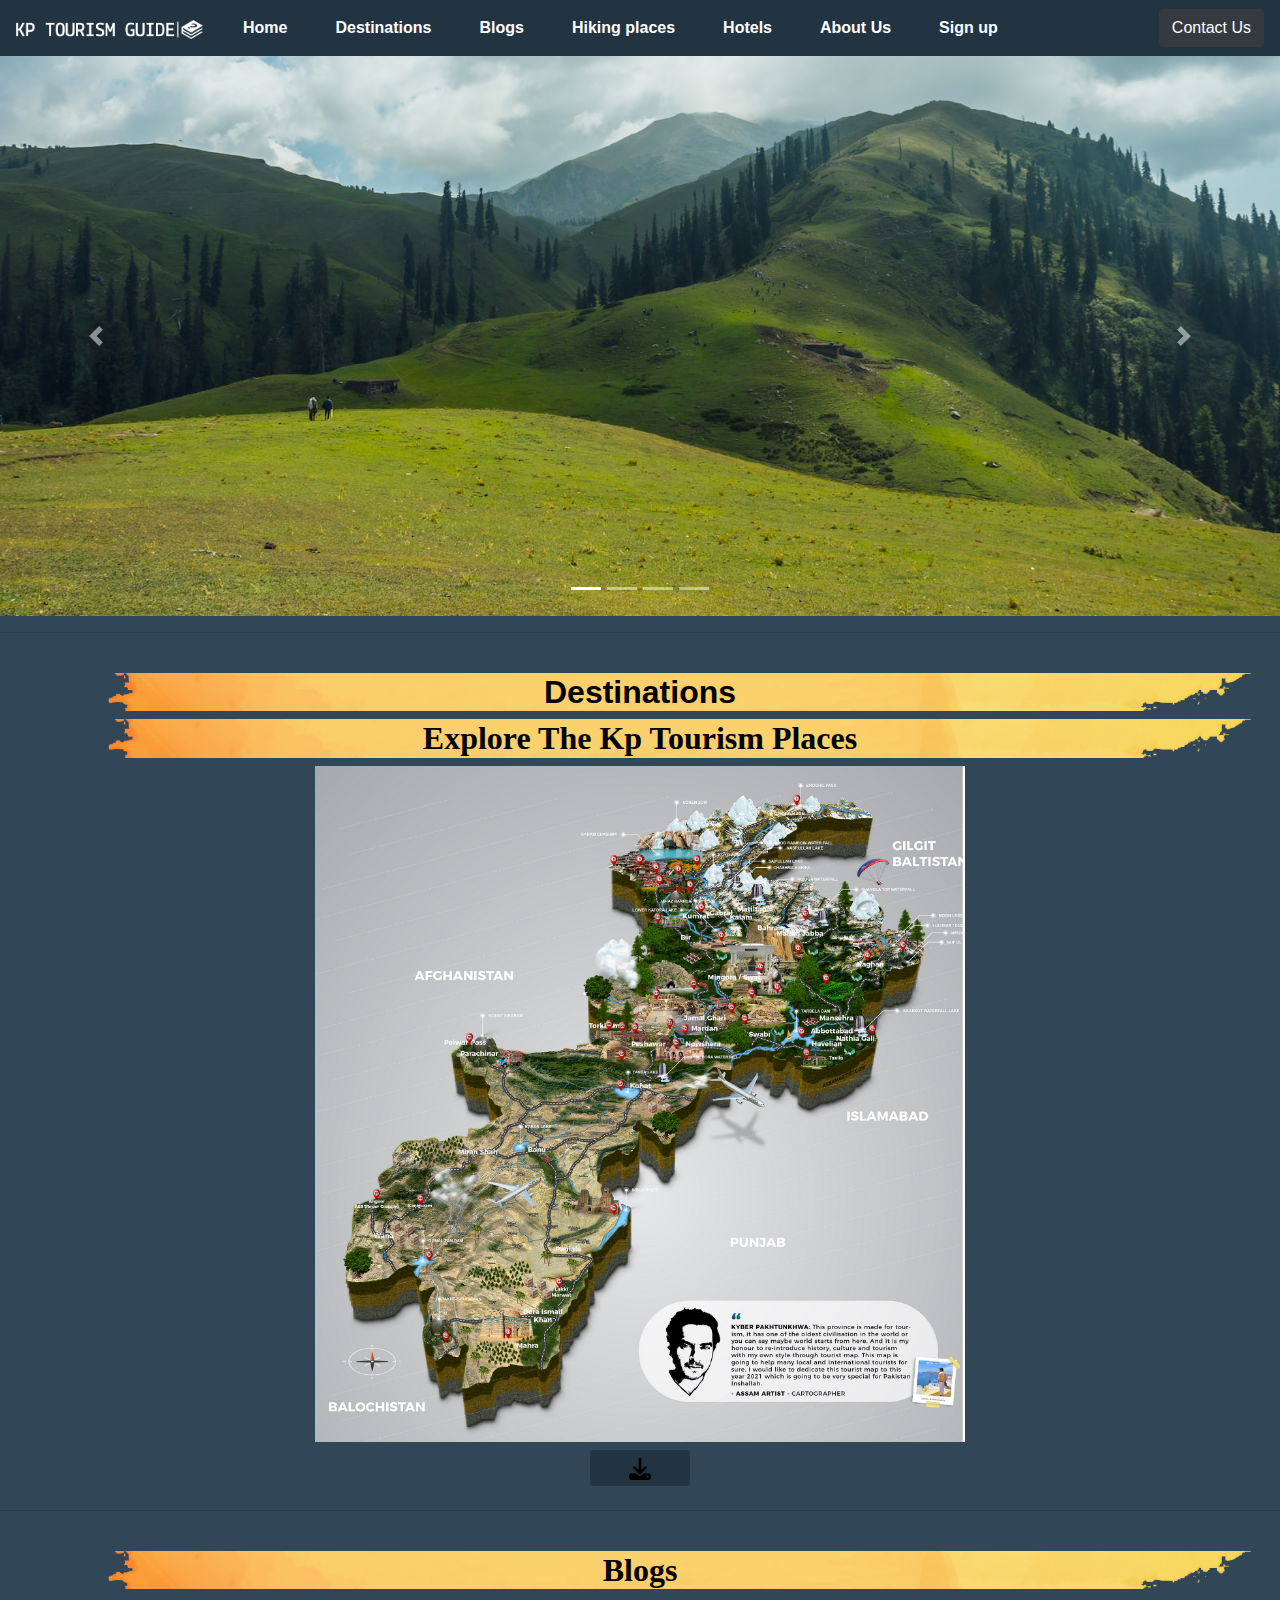
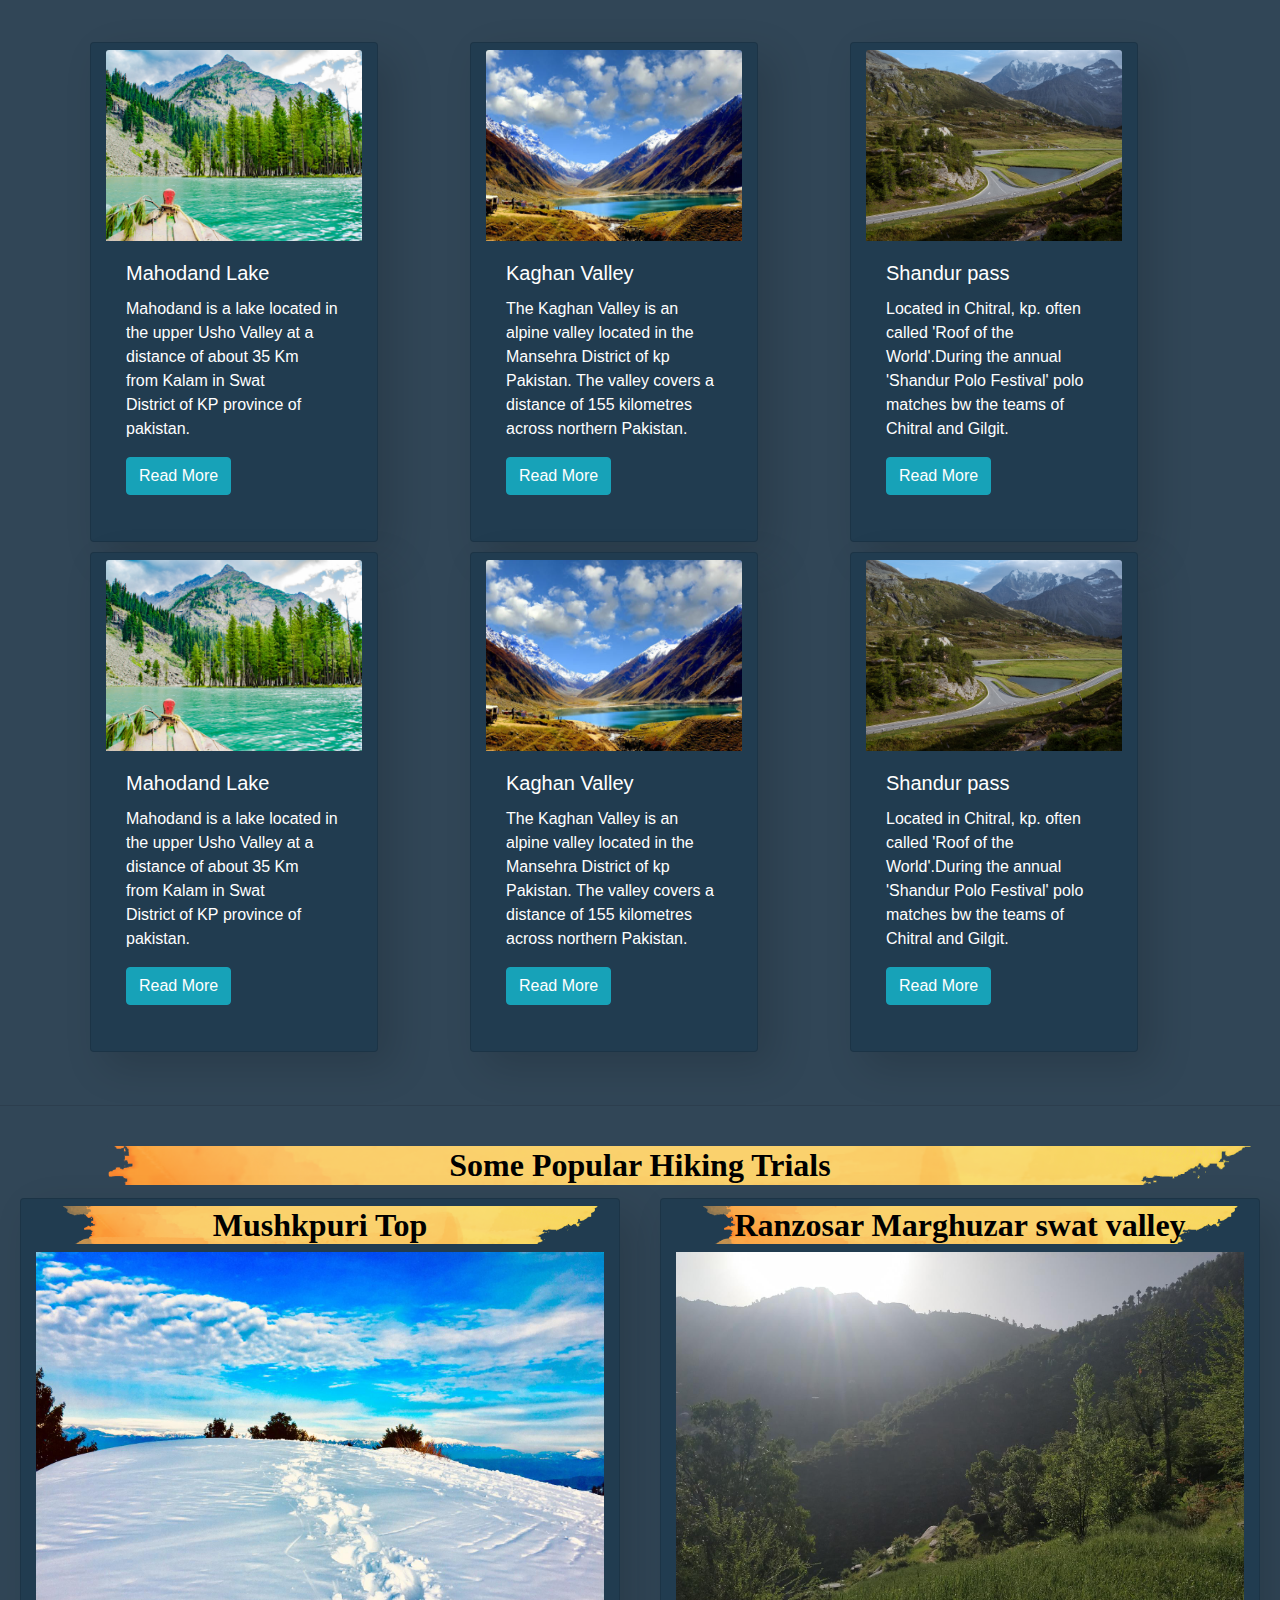
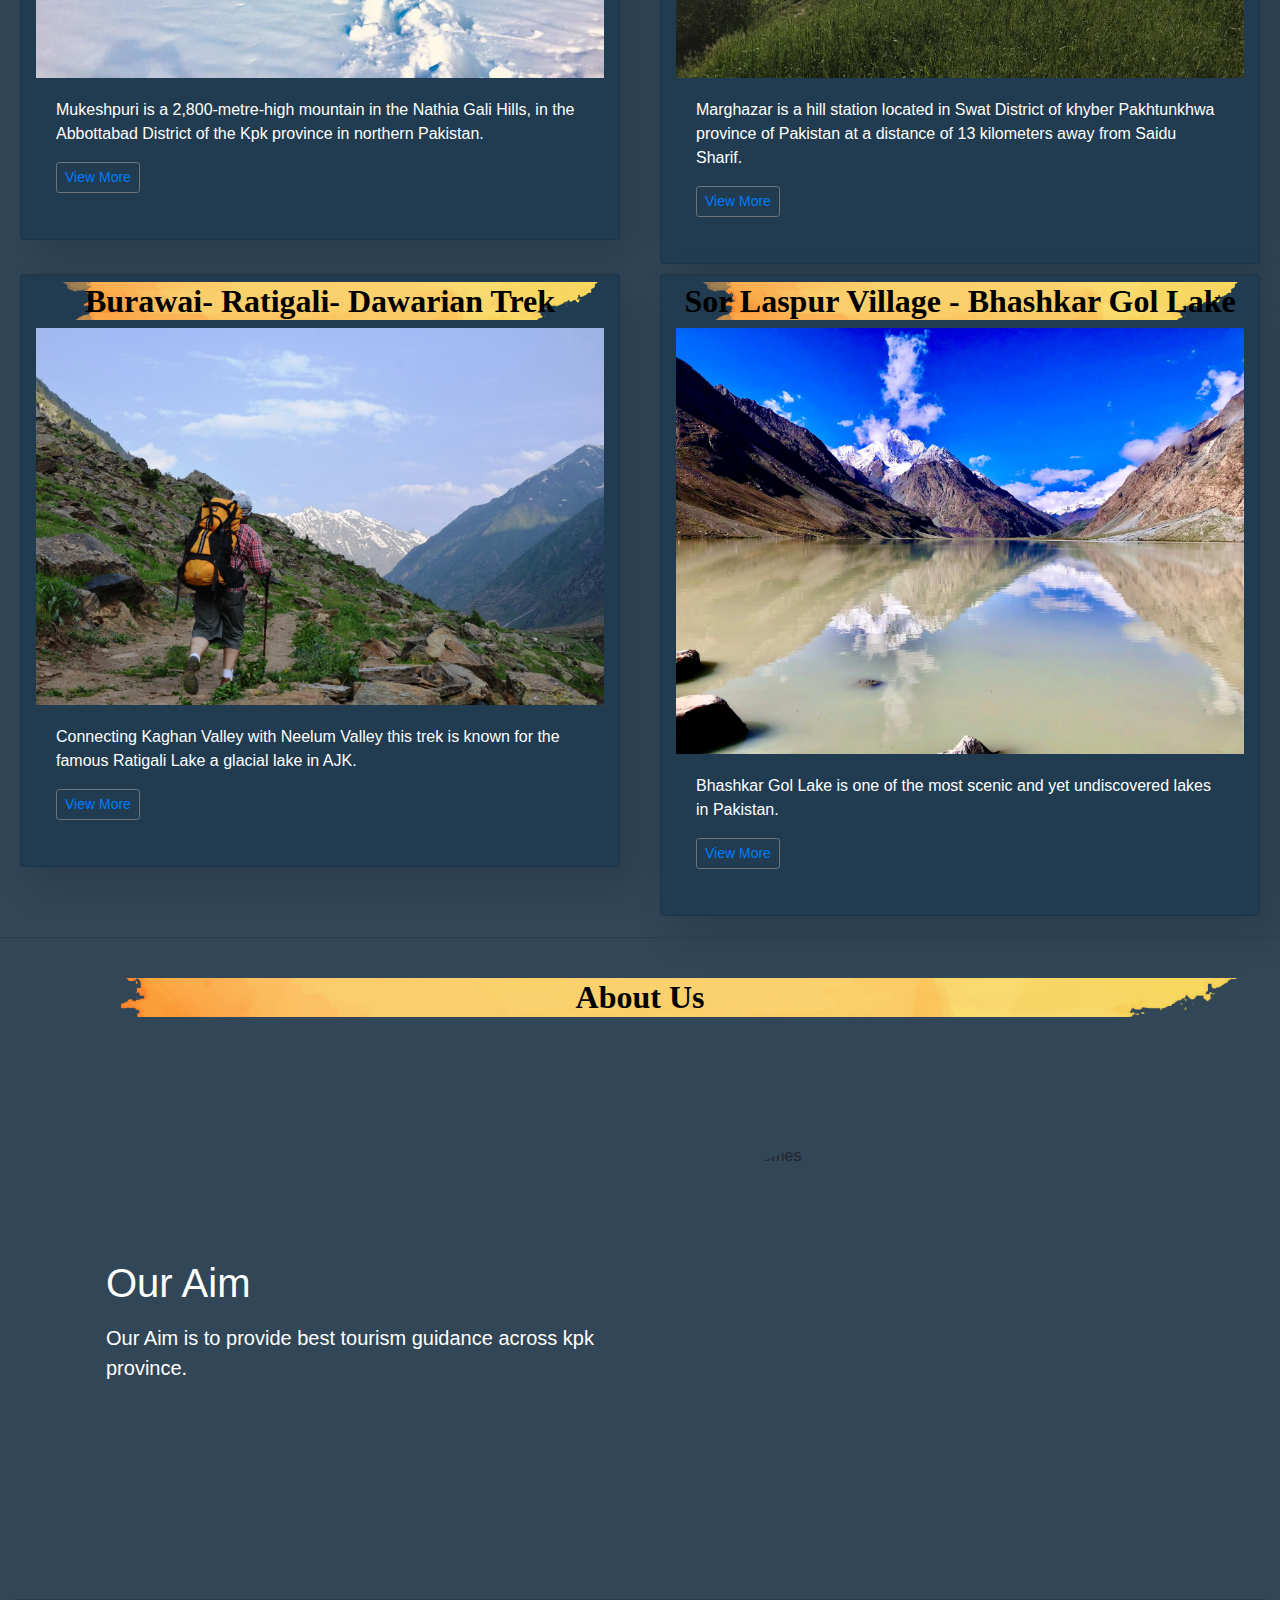
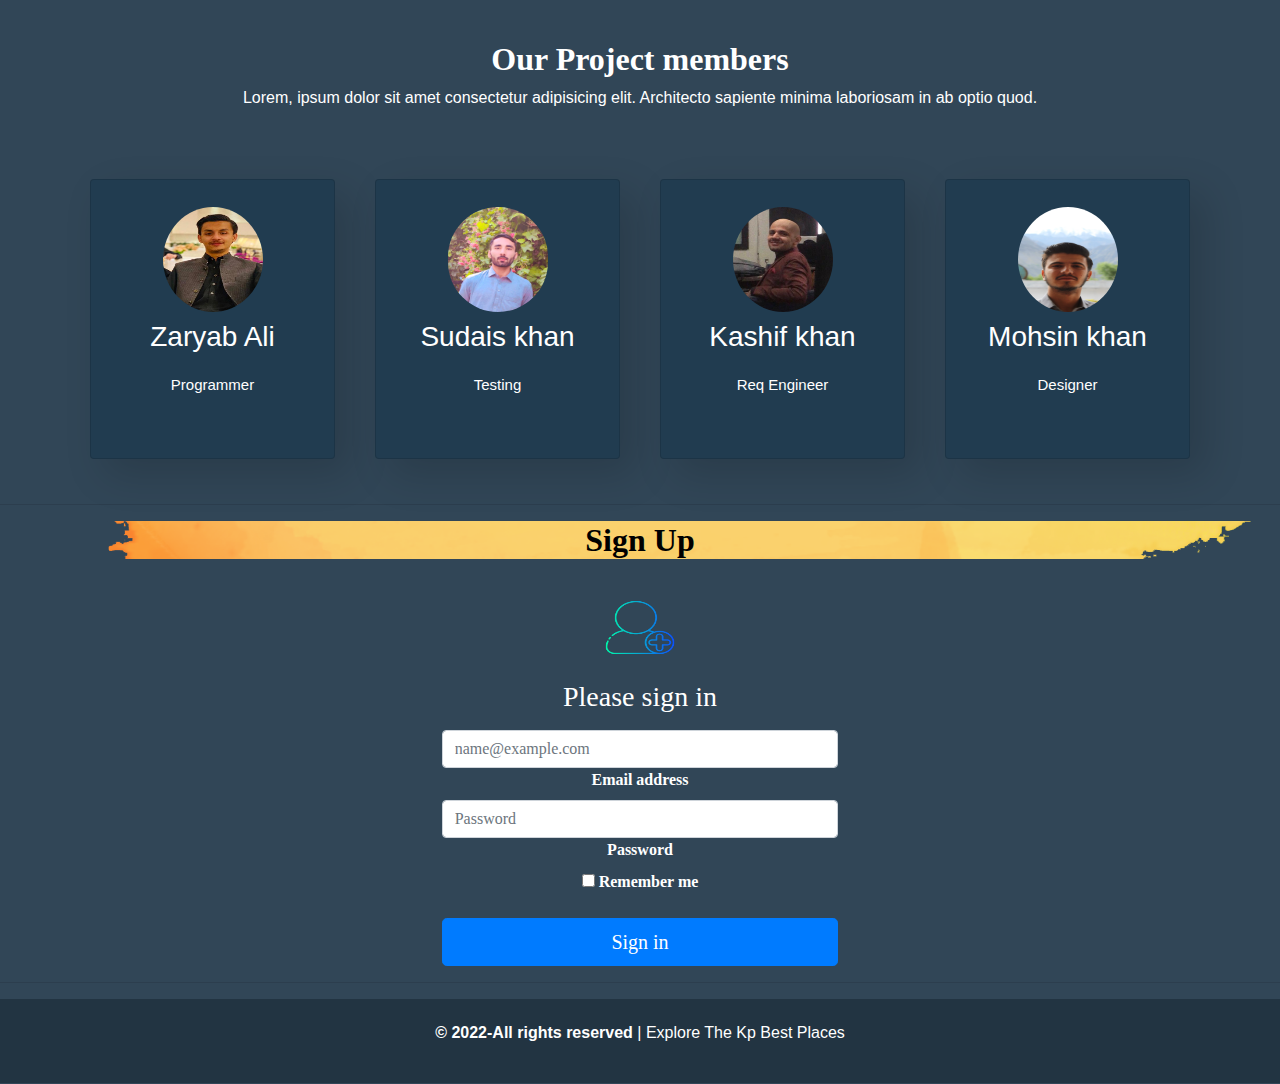
==== commit 4b8d5f49: "Update index.html" ====
--- a/index.html
+++ b/index.html
@@ -150,7 +150,7 @@
               >
                 <button
                   type="button"
-                  style="width: 10%; background: #223442; border: #142736"
+                  style="width: 100px; background: #223442; border: #142736"
                   class="btn btn-light"
                   data-dismiss="modal"
                 >
